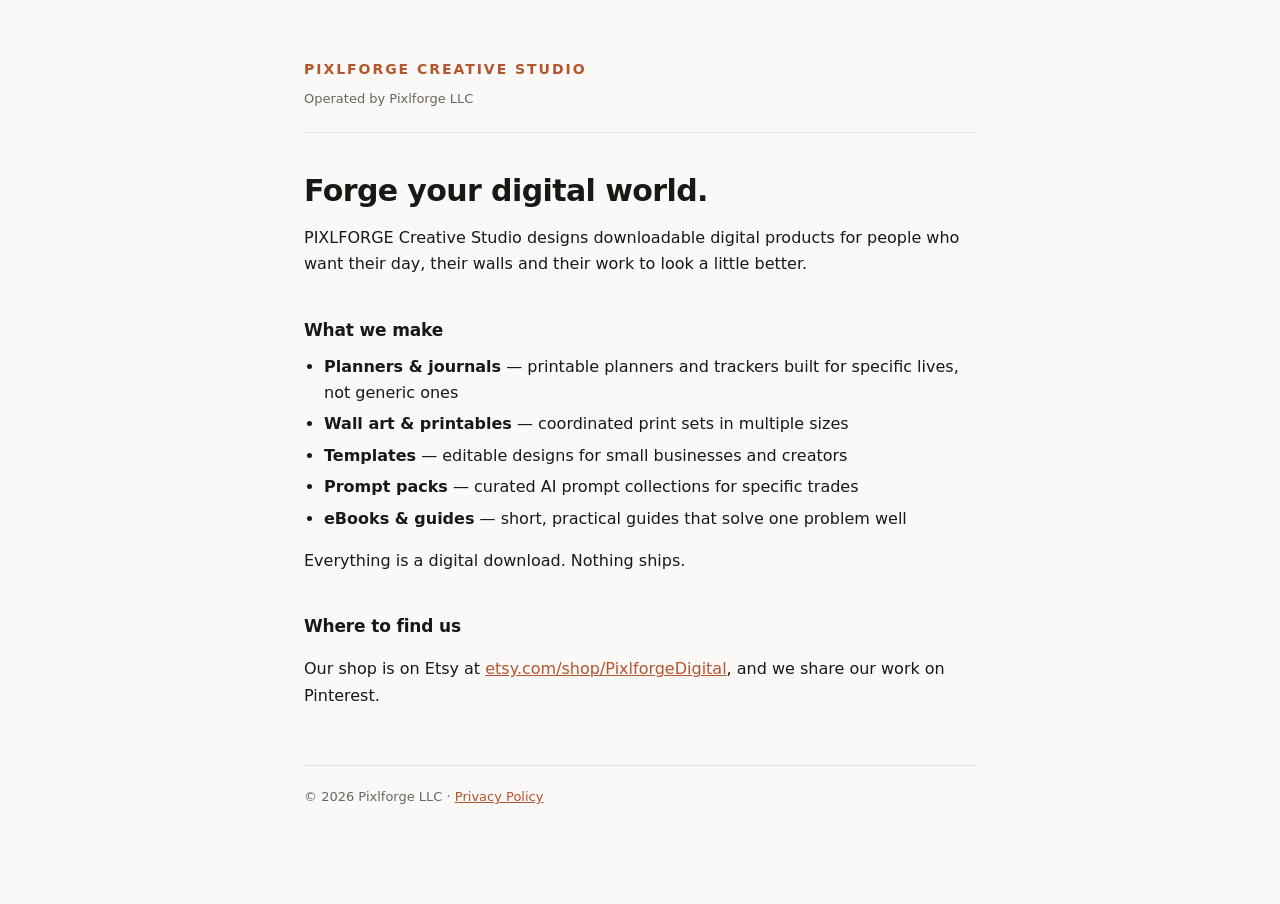
==== index.html @ 5dc01d9e "PIXLFORGE Creative Studio — site with privacy policy" ====
<!doctype html>
<html lang="en">
<head>
<meta charset="utf-8">
<meta name="viewport" content="width=device-width,initial-scale=1">
<title>PIXLFORGE Creative Studio</title>
<meta name="description" content="PIXLFORGE Creative Studio designs downloadable digital products — printable planners, wall art, templates, prompt packs and eBooks.">
<link rel="stylesheet" href="style.css">
</head>
<body>
<div class="wrap">

<header class="site">
  <a class="brand" href="/">PIXLFORGE Creative Studio</a>
  <div class="tag">Operated by Pixlforge LLC</div>
</header>

<h1>Forge your digital world.</h1>
<p>PIXLFORGE Creative Studio designs downloadable digital products for people who want
their day, their walls and their work to look a little better.</p>

<h2>What we make</h2>
<ul>
  <li><strong>Planners &amp; journals</strong> — printable planners and trackers built for specific lives, not generic ones</li>
  <li><strong>Wall art &amp; printables</strong> — coordinated print sets in multiple sizes</li>
  <li><strong>Templates</strong> — editable designs for small businesses and creators</li>
  <li><strong>Prompt packs</strong> — curated AI prompt collections for specific trades</li>
  <li><strong>eBooks &amp; guides</strong> — short, practical guides that solve one problem well</li>
</ul>
<p>Everything is a digital download. Nothing ships.</p>

<h2>Where to find us</h2>
<p>Our shop is on Etsy at
<a href="https://www.etsy.com/shop/PixlforgeDigital">etsy.com/shop/PixlforgeDigital</a>,
and we share our work on Pinterest.</p>

<footer>
  &copy; 2026 Pixlforge LLC &middot; <a href="/privacy">Privacy Policy</a>
</footer>

</div>
</body>
</html>
---- style.css ----
:root{
  --bg:#faf9f7; --panel:#ffffff; --ink:#1a1815; --muted:#6b6560;
  --line:#e6e2dc; --accent:#b4552d; --accent-soft:#f6ece6;
}
@media (prefers-color-scheme: dark){
  :root:not([data-theme="light"]){
    --bg:#141311; --panel:#1c1a18; --ink:#eceae6; --muted:#9c958c;
    --line:#2e2b27; --accent:#e08a5f; --accent-soft:#2a201a;
  }
}
*{box-sizing:border-box}
body{
  margin:0; background:var(--bg); color:var(--ink);
  font:16px/1.65 ui-sans-serif,system-ui,-apple-system,"Segoe UI",Roboto,Helvetica,Arial,sans-serif;
  -webkit-font-smoothing:antialiased;
}
.wrap{max-width:720px;margin:0 auto;padding:56px 24px 96px}
header.site{border-bottom:1px solid var(--line);padding-bottom:22px;margin-bottom:40px}
.brand{font-weight:700;letter-spacing:.14em;font-size:14px;text-transform:uppercase;color:var(--accent);text-decoration:none;display:inline-block}
.tag{color:var(--muted);font-size:13px;margin-top:6px}
h1{font-size:30px;line-height:1.2;margin:0 0 8px;letter-spacing:-.02em}
h2{font-size:17px;margin:38px 0 10px;letter-spacing:-.01em}
h3{font-size:15px;margin:24px 0 6px;color:var(--muted);font-weight:600}
p,li{color:var(--ink)}
.eff{color:var(--muted);font-size:13px;margin:0 0 32px}
.callout{background:var(--accent-soft);border:1px solid var(--line);border-left:3px solid var(--accent);border-radius:8px;padding:16px 18px;margin:26px 0}
.callout p{margin:0;font-size:15px}
ul{padding-left:20px;margin:10px 0}
li{margin:5px 0}
a{color:var(--accent)}
code{background:var(--panel);border:1px solid var(--line);border-radius:4px;padding:1px 5px;font-size:14px}
footer{border-top:1px solid var(--line);margin-top:56px;padding-top:20px;color:var(--muted);font-size:13px}
.no{color:var(--muted)}
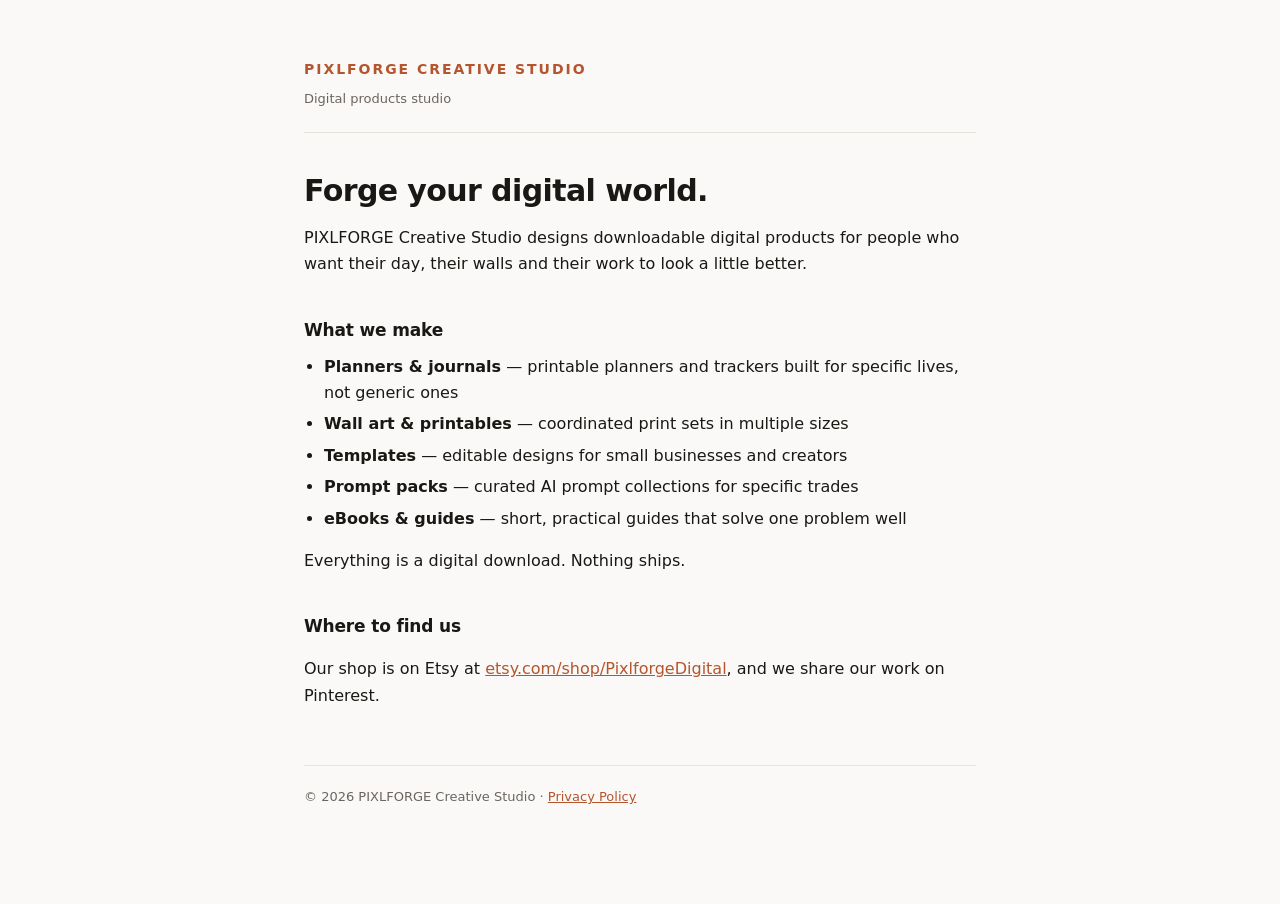
==== commit f3748c26: "Remove LLC claim — operating as sole proprietorship" ====
--- a/index.html
+++ b/index.html
@@ -12,7 +12,7 @@
 
 <header class="site">
   <a class="brand" href="/">PIXLFORGE Creative Studio</a>
-  <div class="tag">Operated by Pixlforge LLC</div>
+  <div class="tag">Digital products studio</div>
 </header>
 
 <h1>Forge your digital world.</h1>
@@ -35,7 +35,7 @@
 and we share our work on Pinterest.</p>
 
 <footer>
-  &copy; 2026 Pixlforge LLC &middot; <a href="/privacy">Privacy Policy</a>
+  &copy; 2026 PIXLFORGE Creative Studio &middot; <a href="/privacy">Privacy Policy</a>
 </footer>
 
 </div>
